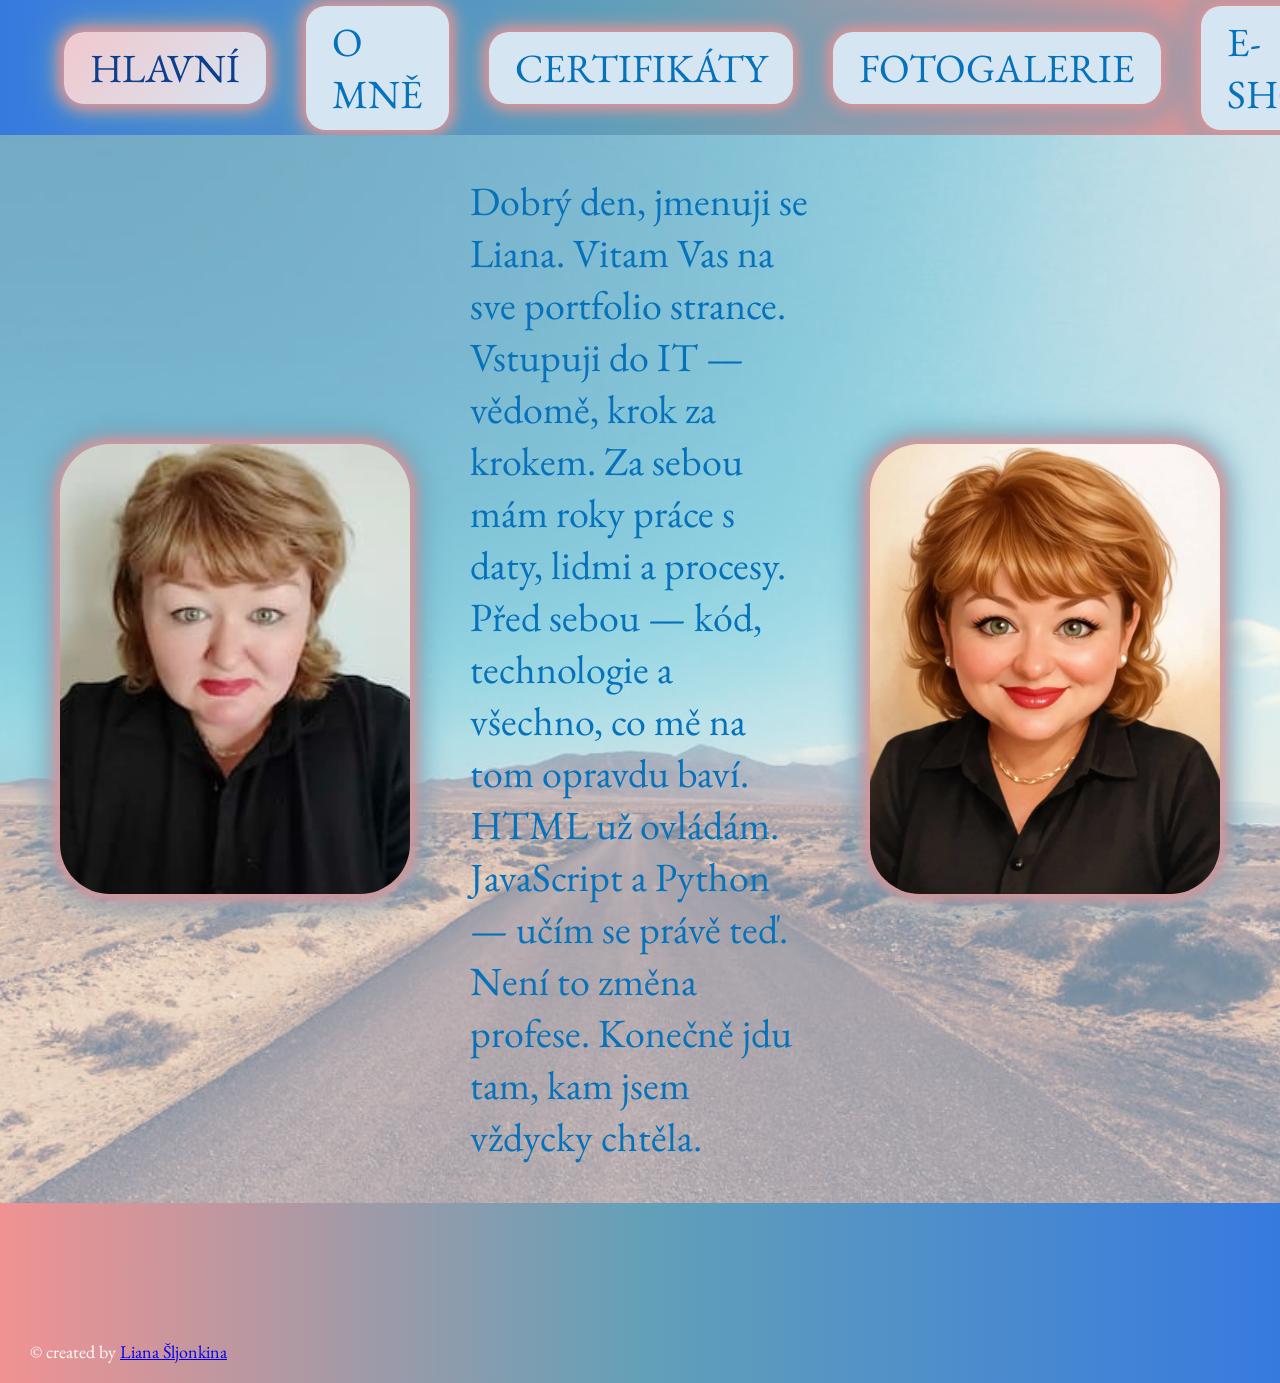
==== index.html @ 6ebc60ea "update" ====
<!DOCTYPE html>
<html lang="cs">
<head>
    <meta charset="UTF-8">
    <meta name="viewport" content="width=device-width, initial-scale=1.0">
    <title>Liana Šljonkina — Portfolio</title>
    <link rel="stylesheet" href="style.css">
    <link rel="preconnect" href="https://fonts.googleapis.com">
    <link rel="preconnect" href="https://fonts.gstatic.com" crossorigin>
    <link href="https://fonts.googleapis.com/css2?family=EB+Garamond:ital,wght@0,400..800;1,400..800&family=Playfair+Display:ital,wght@0,400..900;1,400..900&display=swap" rel="stylesheet">
</head>
<body>
    <header class="header">
        <nav class="nav">
           <ul>
    <li><a href="index.html" class="active">HLAVNÍ</a></li>
    <li><a href="index1.html">O MNĚ</a></li>
    <li><a href="index2.html">CERTIFIKÁTY</a></li>
    <li><a href="index3.html">FOTOGALERIE</a></li>
    <li><a href="#">E-SHOP</a></li>
    <li><a href="index5.html">KONTAKT</a></li>
</ul>
        </nav>
    </header>

    <aside class="aside">
        <div class="parent">
            <div class="foto">
         <a href="#"><img class="logo-img2" src="asets/liana.webp" alt="foto" fetchpriority="high"></a>
            </div>
            <p>Dobrý den, jmenuji se Liana.
                Vitam Vas na sve portfolio strance.
                Vstupuji do IT — vědomě, krok za krokem. Za sebou mám roky práce s daty, lidmi
                a procesy. Před sebou — kód, technologie a všechno, co mě na tom opravdu baví.
                HTML už ovládám. JavaScript a Python — učím se právě teď.
                Není to změna profese. Konečně jdu tam, kam jsem vždycky chtěla.
            </p>
            <div class="foto2">
          <a href="#"><img class="logo-img2" src="asets/karLi.webp" alt="logo" fetchpriority="high"></a>
            </div>
        </div>
    </aside>

    <footer class="footer">
        <div>© created by <a href="mailto:sljonkina@gmail.com">Liana Šljonkina</a></div>
    </footer>
</body>
</html>
---- style.css ----
* {
    margin: 0;
    padding: 0;
    box-sizing: border-box;
}

body {
    min-height: 100vh;
    display: flex;
    flex-direction: column;
}

.header {
    width: 100%;
    height: 15vh;
    padding: 20px 40px;
    display: flex;
    align-items: center;
    background-image: linear-gradient(
        to right,
        rgb(55, 122, 223),
        rgb(99, 160, 184),
        rgb(241, 146, 146)
    );
}

.nav { width: 100%; }

.nav ul {
    list-style: none;
    display: flex;
    justify-content: space-evenly;
    align-items: center;
    gap: 40px;
    width: 100%;
    padding: 16px 24px;
    margin: 0;
}

.nav ul li { cursor: pointer; }

/* === КНОПКИ МЕНЮ (свечение как у фото) === */
.nav ul li a {
    display: inline-block;
    padding: 10px 26px;
    font-family: 'EB Garamond', serif;
    font-size: 40px;
    text-decoration: none;
    color: rgb(5, 114, 187);
    background: rgb(214, 229, 242);
    border: none;
    border-radius: 20px;
    box-shadow:
        0 0 15px 5px rgb(241, 146, 146),
        0 0 30px 10px rgb(99, 160, 184);
    transition: transform 0.3s ease;
}

.nav ul li a:hover {
    transform: scale(1.05);
}

/* текущая страница */
.nav ul li a.active {
    background: linear-gradient(135deg, rgb(241, 200, 205), rgb(214, 229, 242));
    color: rgb(13, 63, 143);
}

.aside {
    flex: 1;
    background-color: rgba(198, 220, 238, 0.7);
    background-image: url(asets/put5.jpeg);
    background-size: cover;
    background-position: center;
    background-repeat: no-repeat;
    background-blend-mode: overlay;
    font-family: "EB Garamond", serif;
    display: flex;
    align-items: center;
}

.parent {
    display: flex;
    align-items: center;
    gap: 60px;
    padding: 40px 60px;
    font-size: 40px;
    font-family: "EB Garamond", serif;
    color: rgb(5, 114, 187);
}

.karLi {
    width: 350px;
    height: 450px;
    border-radius: 50px;
    object-fit: cover;
    display: block;
    box-shadow:
        0 0 15px 5px rgb(241, 146, 146),
        0 0 30px 10px rgb(99, 160, 184);
}

.logo-img2 {
    width: 350px;
    height: 450px;
    border-radius: 50px;
    object-fit: cover;
    display: block;
    box-shadow:
        0 0 15px 5px rgb(241, 146, 146),
        0 0 30px 10px rgb(99, 160, 184);
}

.footer {
    height: 20vh;
    display: flex;
    align-items: flex-end;
    justify-content: flex-start;
    padding: 20px 30px;
    font-size: 18px;
    color: white;
    font-family: "EB Garamond", serif;
    background-image: linear-gradient(
        to left,
        rgb(55, 122, 223),
        rgb(99, 160, 184),
        rgb(241, 146, 146)
    );
}

@media (max-width: 768px) {
    .header { height: auto; padding: 16px 20px; }
    .nav ul { flex-wrap: wrap; justify-content: center; gap: 20px; padding: 10px 16px; }
    .nav ul li a { font-size: 22px; padding: 8px 16px; }
    .parent { flex-direction: column; align-items: center; text-align: center; font-size: 24px; padding: 30px 20px; gap: 30px; }
    .karLi, .logo-img2 { width: 220px; height: 280px; }
}

/* === FOTO ANIMATION === */
@keyframes slideInLeft {
    from {
        opacity: 0;
        transform: translateX(-80px) scale(0.85);
    }
    to {
        opacity: 1;
        transform: translateX(0) scale(1);
    }
}

@keyframes slideInRight {
    from {
        opacity: 0;
        transform: translateX(80px) scale(0.85);
    }
    to {
        opacity: 1;
        transform: translateX(0) scale(1);
    }
}

.foto {
    animation: slideInLeft 0.9s ease-out both;
}

.foto2 {
    animation: slideInRight 0.9s ease-out both;
}

.logo-img2,
.karLi {
    transition: transform 0.3s ease;
}

.logo-img2:hover,
.karLi:hover {
    transform: scale(1.05);
}
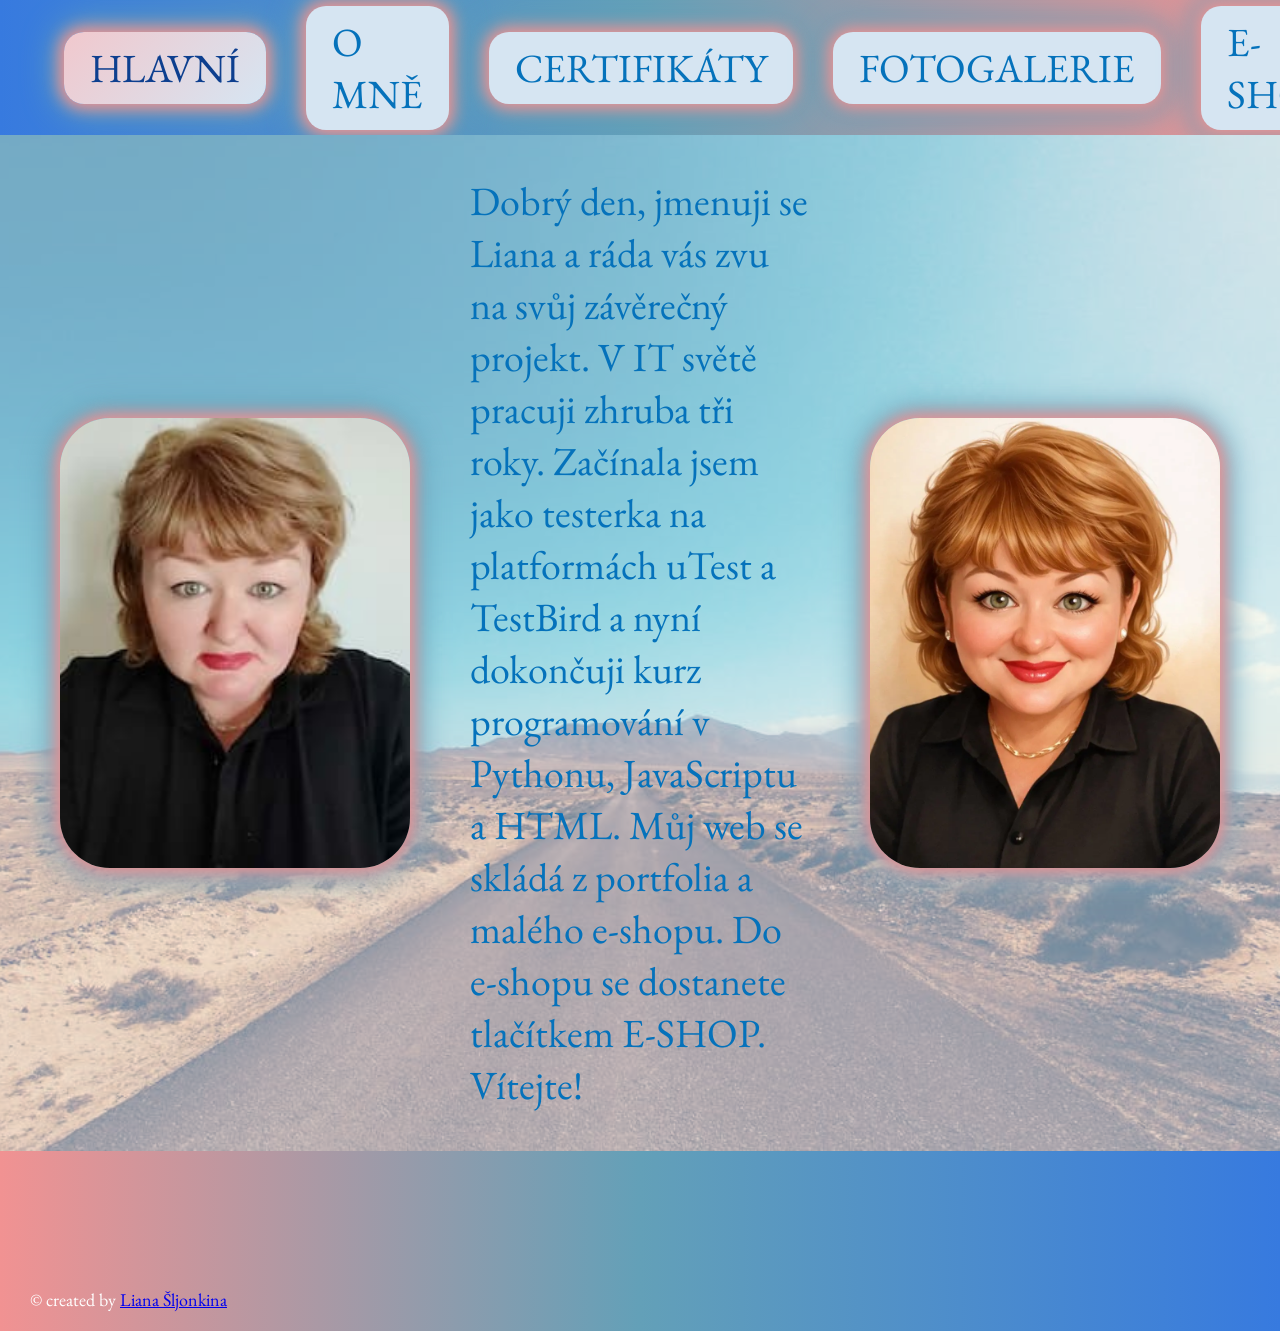
==== commit 24a6556a: "update" ====
--- a/index.html
+++ b/index.html
@@ -17,7 +17,7 @@
     <li><a href="index1.html">O MNĚ</a></li>
     <li><a href="index2.html">CERTIFIKÁTY</a></li>
     <li><a href="index3.html">FOTOGALERIE</a></li>
-    <li><a href="#">E-SHOP</a></li>
+    <li><a href="index4.html">E-SHOP</a></li>
     <li><a href="index5.html">KONTAKT</a></li>
 </ul>
         </nav>
@@ -28,12 +28,11 @@
             <div class="foto">
          <a href="#"><img class="logo-img2" src="asets/liana.webp" alt="foto" fetchpriority="high"></a>
             </div>
-            <p>Dobrý den, jmenuji se Liana.
-                Vitam Vas na sve portfolio strance.
-                Vstupuji do IT — vědomě, krok za krokem. Za sebou mám roky práce s daty, lidmi
-                a procesy. Před sebou — kód, technologie a všechno, co mě na tom opravdu baví.
-                HTML už ovládám. JavaScript a Python — učím se právě teď.
-                Není to změna profese. Konečně jdu tam, kam jsem vždycky chtěla.
+            <p>Dobrý den, jmenuji se Liana a ráda vás zvu na svůj závěrečný projekt.
+            V IT světě pracuji zhruba tři roky. Začínala jsem jako testerka na platformách uTest a TestBird 
+            a nyní dokončuji kurz programování v Pythonu, JavaScriptu a HTML.
+            Můj web se skládá z portfolia a malého e-shopu. Do e-shopu se dostanete tlačítkem E-SHOP.
+             Vítejte!
             </p>
             <div class="foto2">
           <a href="#"><img class="logo-img2" src="asets/karLi.webp" alt="logo" fetchpriority="high"></a>
--- a/style.css
+++ b/style.css
@@ -8,7 +8,10 @@
     min-height: 100vh;
     display: flex;
     flex-direction: column;
-}
+    background: #d6e6f3;
+}
+
+main { flex: 1; }
 
 .header {
     width: 100%;
@@ -89,17 +92,7 @@
     color: rgb(5, 114, 187);
 }
 
-.karLi {
-    width: 350px;
-    height: 450px;
-    border-radius: 50px;
-    object-fit: cover;
-    display: block;
-    box-shadow:
-        0 0 15px 5px rgb(241, 146, 146),
-        0 0 30px 10px rgb(99, 160, 184);
-}
-
+.karLi,
 .logo-img2 {
     width: 350px;
     height: 450px;
@@ -138,41 +131,193 @@
 
 /* === FOTO ANIMATION === */
 @keyframes slideInLeft {
-    from {
-        opacity: 0;
-        transform: translateX(-80px) scale(0.85);
-    }
-    to {
-        opacity: 1;
-        transform: translateX(0) scale(1);
-    }
+    from { opacity: 0; transform: translateX(-80px) scale(0.85); }
+    to { opacity: 1; transform: translateX(0) scale(1); }
 }
 
 @keyframes slideInRight {
-    from {
-        opacity: 0;
-        transform: translateX(80px) scale(0.85);
-    }
-    to {
-        opacity: 1;
-        transform: translateX(0) scale(1);
-    }
-}
-
-.foto {
-    animation: slideInLeft 0.9s ease-out both;
-}
-
-.foto2 {
-    animation: slideInRight 0.9s ease-out both;
-}
+    from { opacity: 0; transform: translateX(80px) scale(0.85); }
+    to { opacity: 1; transform: translateX(0) scale(1); }
+}
+
+.foto { animation: slideInLeft 0.9s ease-out both; }
+.foto2 { animation: slideInRight 0.9s ease-out both; }
 
 .logo-img2,
-.karLi {
-    transition: transform 0.3s ease;
-}
+.karLi { transition: transform 0.3s ease; }
 
 .logo-img2:hover,
-.karLi:hover {
-    transform: scale(1.05);
+.karLi:hover { transform: scale(1.05); }
+
+/* ---------- Kontakt ---------- */
+.contact-page {
+    display: flex;
+    justify-content: center;
+    align-items: center;
+    min-height: 70vh;
+    padding: 50px 20px;
+    background: url("../images/contact-bg.jpeg") center / cover no-repeat;
+}
+
+.contact-block {
+    width: 100%;
+    max-width: 760px;
+    padding: 45px 40px;
+    text-align: center;
+    background: rgba(255, 255, 255, 0.85);
+    border-radius: 25px;
+    box-shadow: 0 0 30px rgba(240, 120, 130, 0.45);
+    font-family: "EB Garamond", serif;
+    color: #0b6fb5;
+}
+
+.contact-title {
+    margin: 0 0 20px;
+    font-family: "Playfair Display", serif;
+    font-size: 2.8rem;
+    color: #0b6fb5;
+}
+
+.contact-text {
+    margin: 0;
+    font-size: 1.35rem;
+    line-height: 1.7;
+}
+
+.divider {
+    height: 3px;
+    width: 60%;
+    margin: 28px auto;
+    border-radius: 3px;
+    background: linear-gradient(90deg, #3a7bd5, #f09090);
+}
+
+.socials {
+    display: flex;
+    flex-wrap: wrap;
+    justify-content: center;
+    gap: 18px;
+    margin-bottom: 30px;
+}
+
+.social-link,
+.btn-contact,
+.btn-send {
+    display: inline-flex;
+    align-items: center;
+    gap: 10px;
+    padding: 10px 26px;
+    font-family: inherit;
+    font-size: 1.3rem;
+    color: #0b6fb5;
+    text-decoration: none;
+    background: #d6e6f3;
+    border: none;
+    border-radius: 15px;
+    box-shadow: 0 0 15px rgba(240, 120, 130, 0.5);
+    cursor: pointer;
+    transition: transform 0.2s, box-shadow 0.2s;
+}
+
+.social-link:visited { color: #0b6fb5; }
+
+.social-link:hover,
+.btn-contact:hover,
+.btn-send:hover {
+    transform: translateY(-3px);
+    box-shadow: 0 0 24px rgba(240, 120, 130, 0.9);
+}
+
+.btn-contact {
+    font-size: 1.4rem;
+    padding: 12px 34px;
+}
+
+/* ---------- Модальное окно ---------- */
+.modal-overlay {
+    display: none;
+    position: fixed;
+    inset: 0;
+    z-index: 1000;
+    align-items: center;
+    justify-content: center;
+    background: rgba(11, 60, 110, 0.55);
+}
+
+.modal-overlay.open { display: flex; }
+
+.modal {
+    position: relative;
+    width: 90%;
+    max-width: 480px;
+    padding: 35px;
+    background: #ffffff;
+    border-radius: 20px;
+    box-shadow: 0 0 30px rgba(240, 120, 130, 0.6);
+    font-family: "EB Garamond", serif;
+    color: #0b6fb5;
+}
+
+.modal h2 {
+    margin: 0 0 20px;
+    text-align: center;
+    font-family: "Playfair Display", serif;
+    font-size: 1.9rem;
+}
+
+.modal-close {
+    position: absolute;
+    top: 10px;
+    right: 16px;
+    font-size: 2rem;
+    line-height: 1;
+    color: #0b6fb5;
+    background: none;
+    border: none;
+    cursor: pointer;
+}
+
+.field-wrap { margin-bottom: 15px; }
+
+.field-wrap label {
+    display: block;
+    margin-bottom: 5px;
+    font-size: 1.2rem;
+}
+
+.field-wrap input,
+.field-wrap textarea {
+    width: 100%;
+    padding: 10px 12px;
+    font-family: inherit;
+    font-size: 1.1rem;
+    color: #0b4f86;
+    background: #f4f9fd;
+    border: 1px solid #9bb8d3;
+    border-radius: 10px;
+}
+
+.field-wrap input:focus,
+.field-wrap textarea:focus {
+    outline: none;
+    border-color: #f09090;
+    box-shadow: 0 0 8px rgba(240, 120, 130, 0.5);
+}
+
+.field-wrap textarea {
+    min-height: 120px;
+    resize: vertical;
+}
+
+.btn-send { display: flex; margin: 10px auto 0; }
+
+.success-msg {
+    text-align: center;
+    font-size: 1.4rem;
+}
+
+@media (max-width: 600px) {
+    .contact-block { padding: 30px 20px; }
+    .contact-title { font-size: 2.2rem; }
+    .contact-text { font-size: 1.15rem; }
 }
